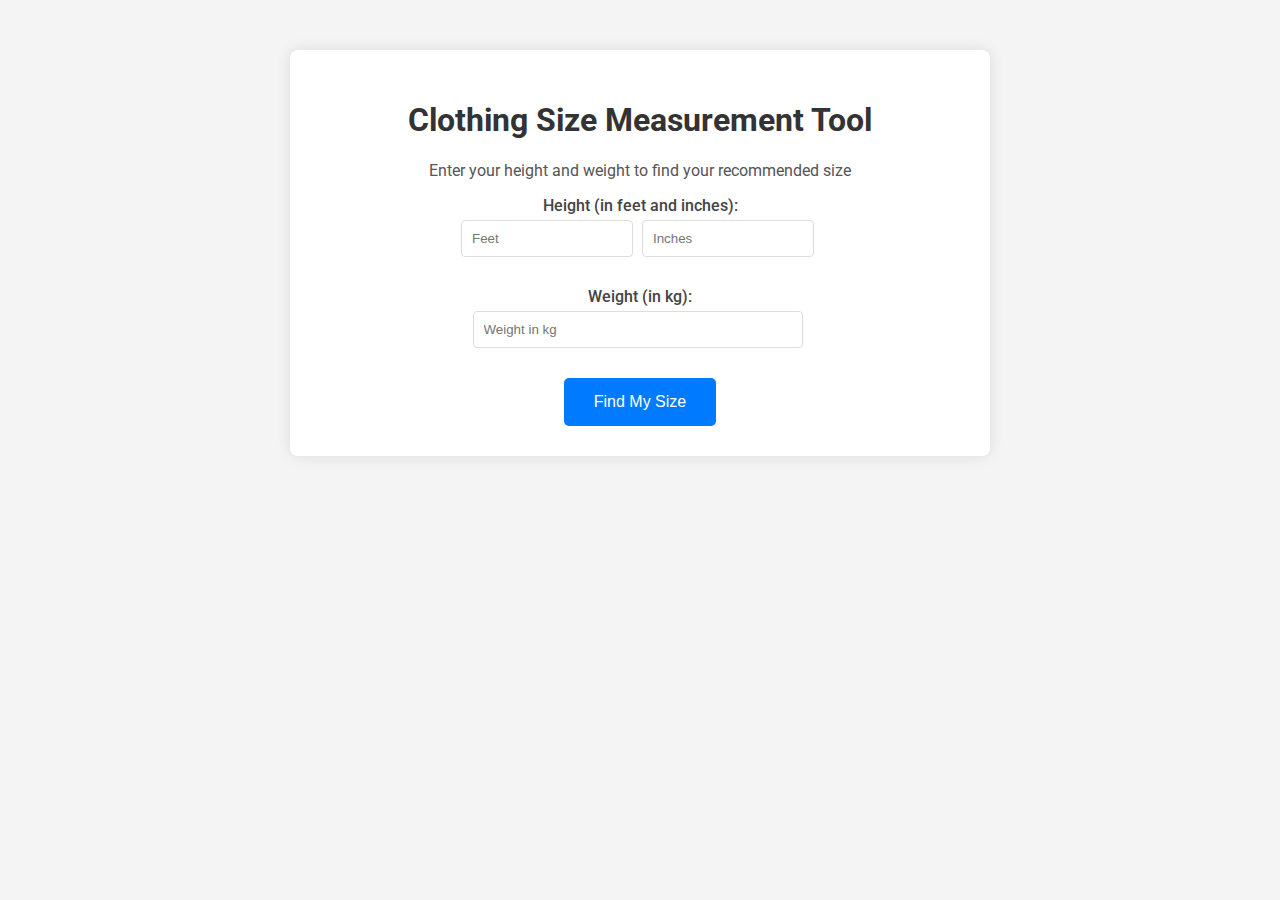
==== index.html @ 3c6704a2 "first commit" ====
<!DOCTYPE html>
<html lang="en">

<head>
    <meta charset="UTF-8">
    <meta name="viewport" content="width=device-width, initial-scale=1.0">
    <title>Automated Measurement Tool</title>
    <link href="https://fonts.googleapis.com/css2?family=Roboto:wght@300;400;700&display=swap" rel="stylesheet">
    <link rel="stylesheet" href="styles.css">
</head>

<body>
    <div class="container">
        <h1>Clothing Size Measurement Tool</h1>
        <p>Enter your height and weight to find your recommended size</p>

        <!-- Form for Height and Weight Input -->
        <form id="measurement-form">
            <div class="form-group">
                <label for="height">Height (in feet and inches):</label>
                <div class="height-input">
                    <input type="number" id="feet" placeholder="Feet" min="4" max="7" required>
                    <input type="number" id="inches" placeholder="Inches" min="0" max="11" required>
                </div>
            </div>

            <div class="form-group">
                <label for="weight">Weight (in kg):</label>
                <input type="number" id="weight" placeholder="Weight in kg" min="40" max="150" required>
            </div>

            <button type="button" id="calculate-size">Find My Size</button>
        </form>

        <!-- Result Display -->
        <div id="result" class="result">
            <h2>Your Recommended Size: <span id="size-output">N/A</span></h2>
        </div>
    </div>

    <!-- JavaScript Code -->
    <script src="script.js"></script>
</body>

</html>
---- styles.css ----
/* General Styling */
body,
html {
    margin: 0;
    padding: 0;
    font-family: 'Roboto', sans-serif;
    background: #f4f4f4;
}

.container {
    width: 50%;
    margin: 50px auto;
    padding: 30px;
    background: #ffffff;
    box-shadow: 0 0 15px rgba(0, 0, 0, 0.1);
    border-radius: 8px;
    text-align: center;
}

h1 {
    color: #333;
}

p {
    margin-top: 10px;
    color: #555;
}

.form-group {
    margin-bottom: 20px;
}

label {
    display: block;
    font-weight: 500;
    color: #444;
    margin-bottom: 5px;
}

input[type="number"] {
    padding: 10px;
    width: calc(50% - 12px);
    margin-right: 5px;
    border: 1px solid #ddd;
    border-radius: 4px;
    margin-bottom: 10px;
}

.height-input input {
    width: calc(25% - 10px);
}

button {
    background: #007bff;
    color: #fff;
    border: none;
    padding: 15px 30px;
    border-radius: 5px;
    cursor: pointer;
    font-size: 16px;
    transition: background 0.3s ease;
}

button:hover {
    background: #0056b3;
}

.result {
    margin-top: 20px;
    display: none;
}

.result h2 {
    font-size: 24px;
    color: #333;
}

#size-output {
    color: #007bff;
}
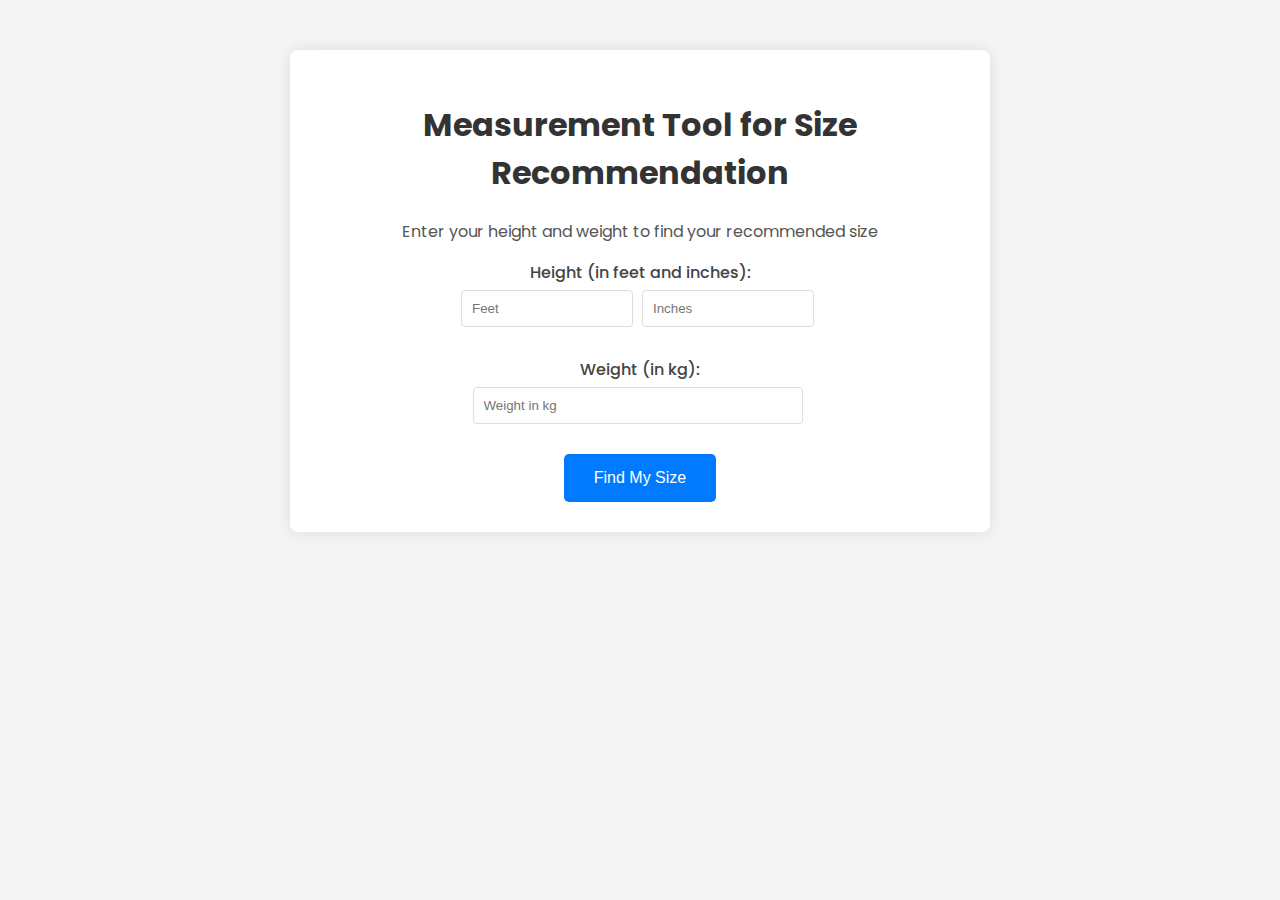
==== commit 995896bb: "Poppins added" ====
--- a/index.html
+++ b/index.html
@@ -5,13 +5,13 @@
     <meta charset="UTF-8">
     <meta name="viewport" content="width=device-width, initial-scale=1.0">
     <title>Automated Measurement Tool</title>
-    <link href="https://fonts.googleapis.com/css2?family=Roboto:wght@300;400;700&display=swap" rel="stylesheet">
+    <link href="https://fonts.googleapis.com/css2?family=Poppins:wght@300;400;700&display=swap" rel="stylesheet">
     <link rel="stylesheet" href="styles.css">
 </head>
 
 <body>
     <div class="container">
-        <h1>Clothing Size Measurement Tool</h1>
+        <h1>Measurement Tool for Size Recommendation</h1>
         <p>Enter your height and weight to find your recommended size</p>
 
         <!-- Form for Height and Weight Input -->
--- a/styles.css
+++ b/styles.css
@@ -3,7 +3,7 @@
 html {
     margin: 0;
     padding: 0;
-    font-family: 'Roboto', sans-serif;
+    font-family: "Poppins", sans-serif;
     background: #f4f4f4;
 }
 
